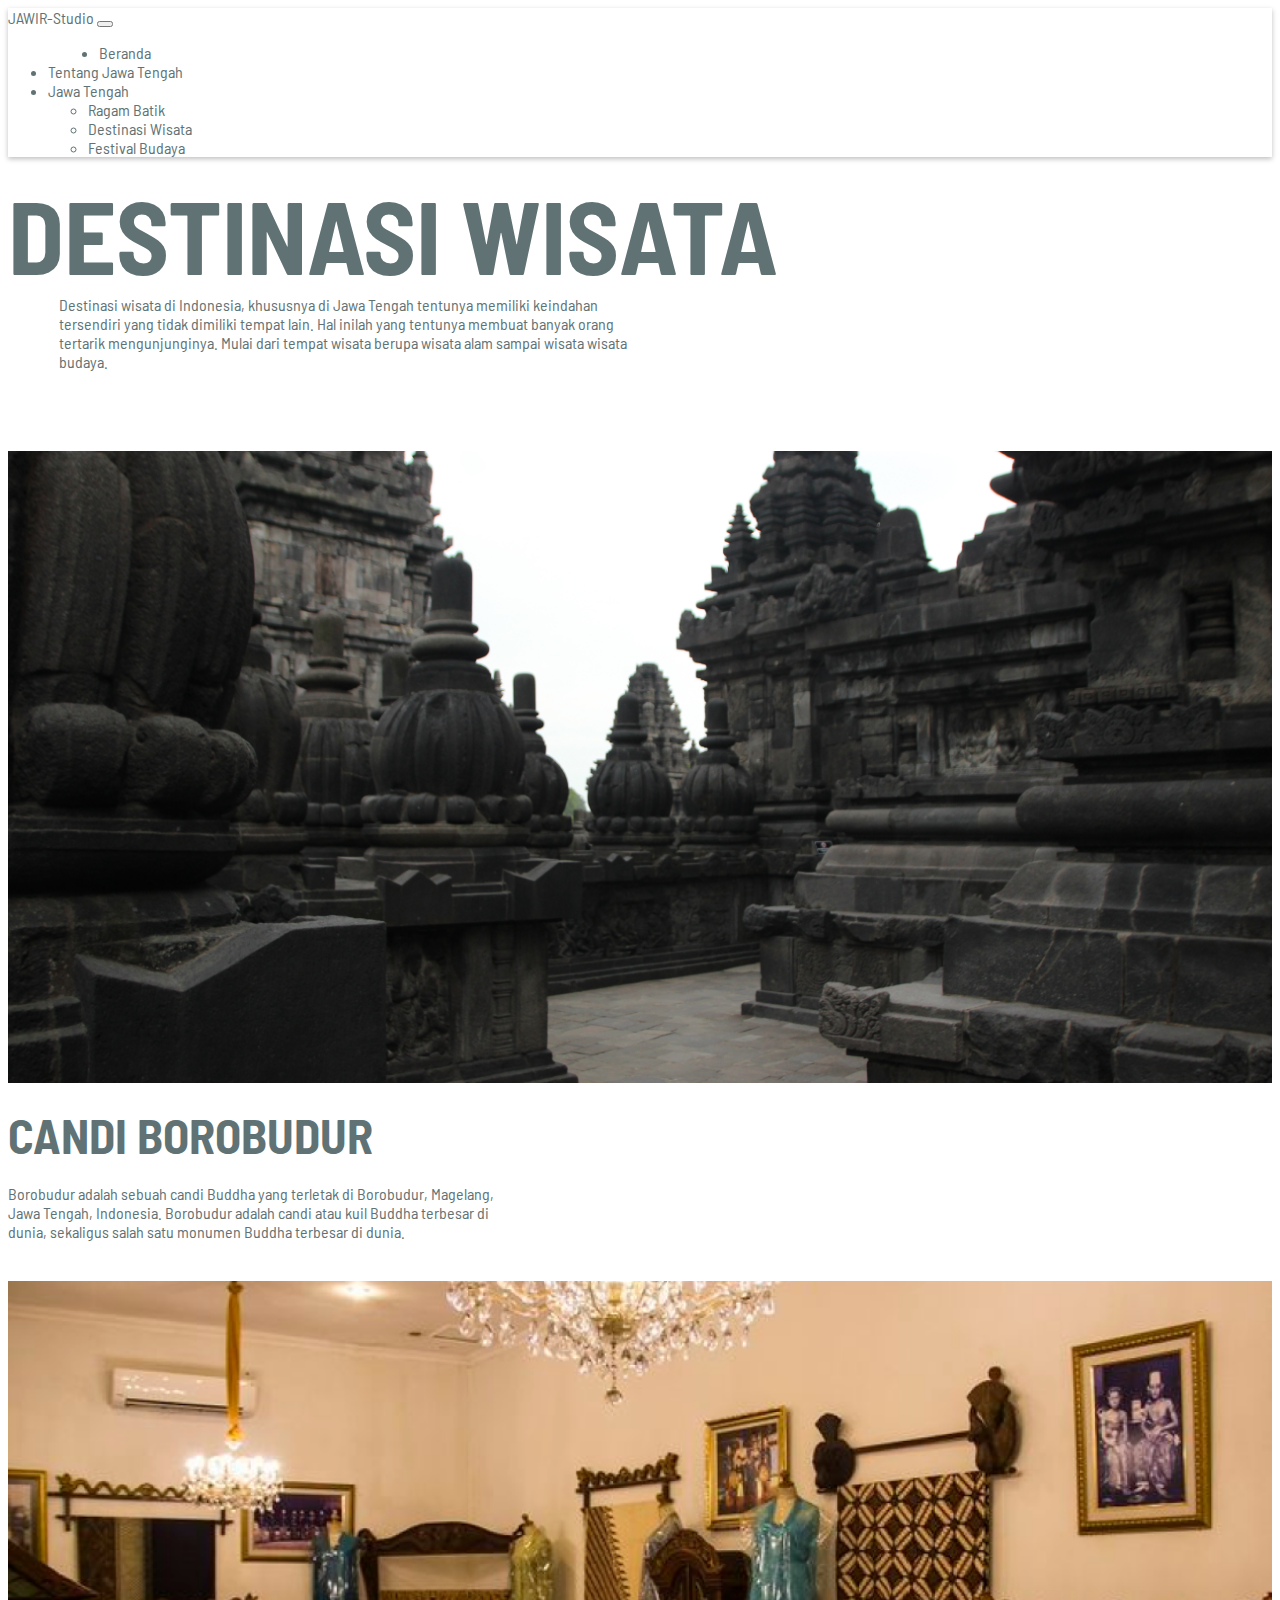
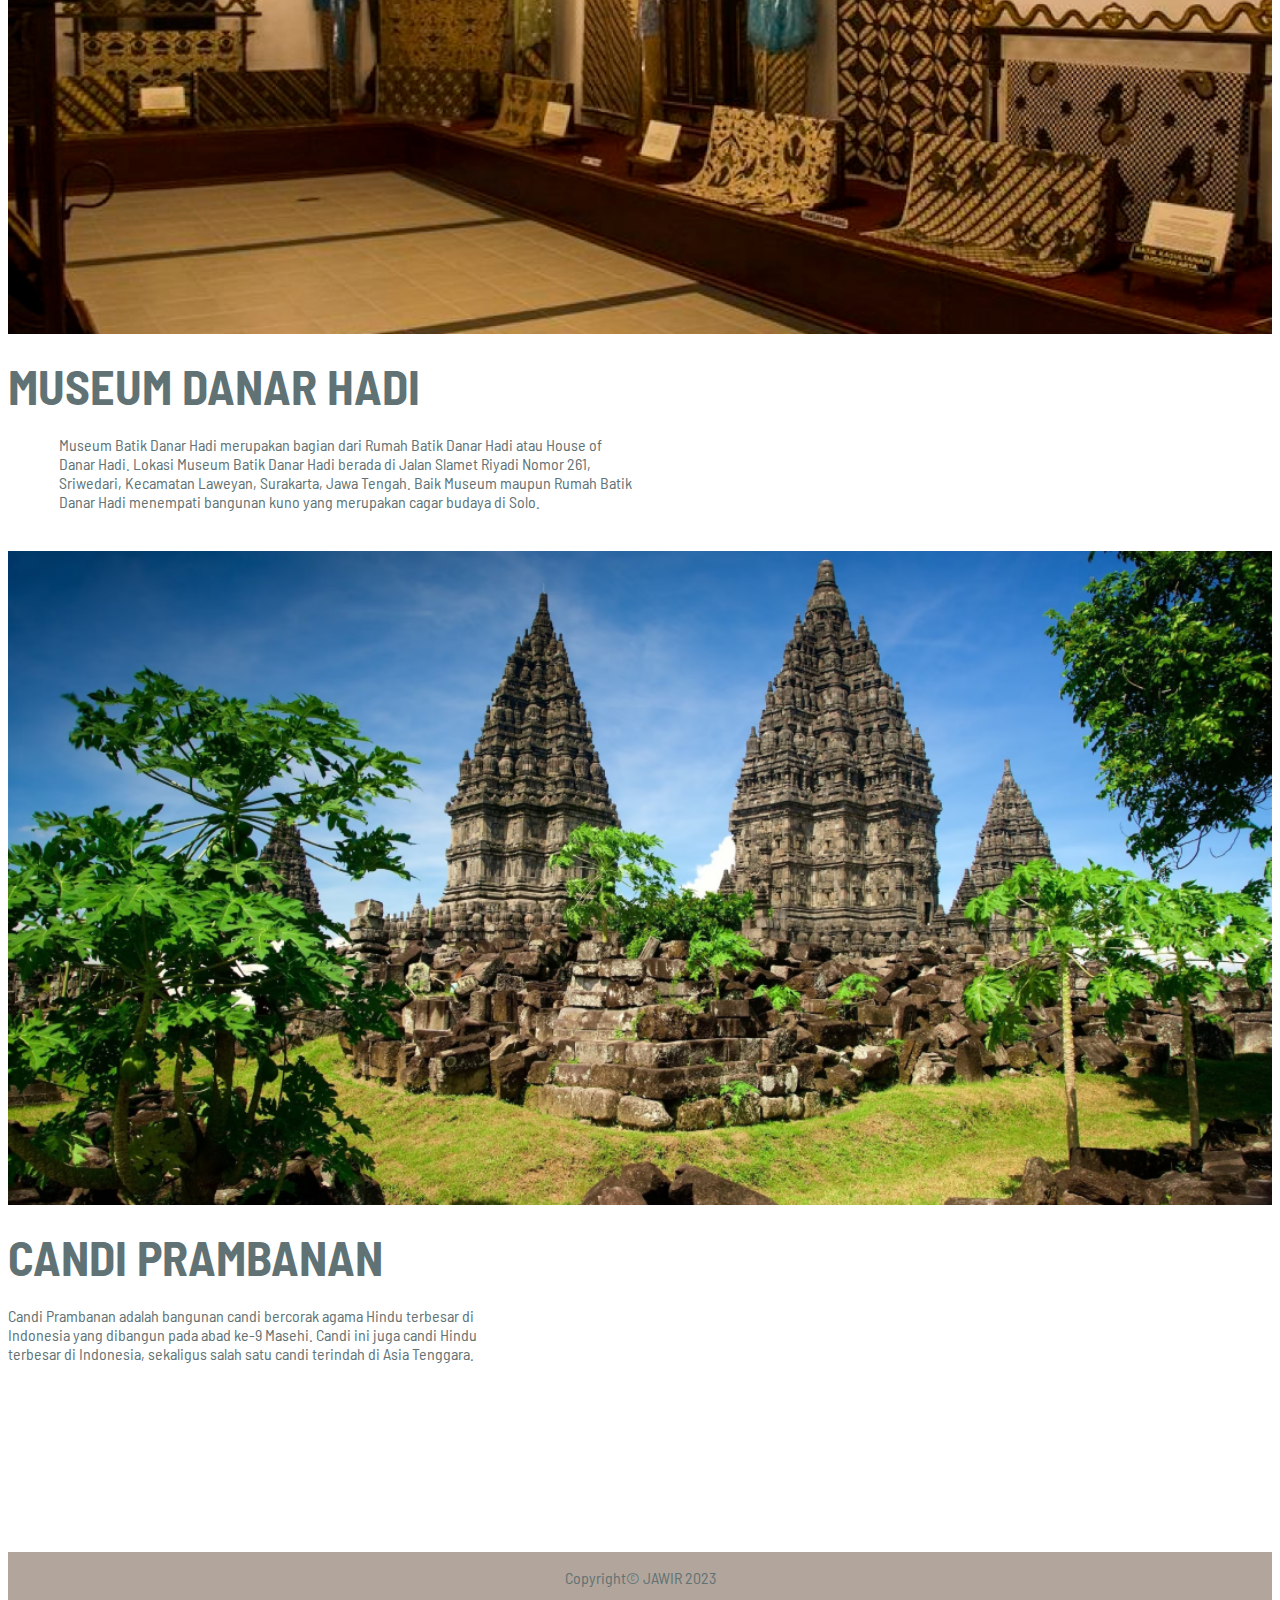
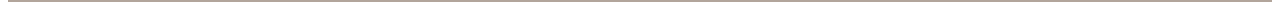
==== destinasi-wisata.html @ 3253f537 "Finishing (Experimental)" ====
<!DOCTYPE html>
<html lang="en">

<head>
    <meta charset="UTF-8">
    <meta name="viewport" content="width=device-width, initial-scale=1.0">
    <title>Jawa Tengah</title>
    <link href="https://cdn.jsdelivr.net/npm/bootstrap@5.3.2/dist/css/bootstrap.min.css" rel="stylesheet"
        integrity="sha384-T3c6CoIi6uLrA9TneNEoa7RxnatzjcDSCmG1MXxSR1GAsXEV/Dwwykc2MPK8M2HN" crossorigin="anonymous">
    <link rel="stylesheet" href="styling/main.css">
    <link rel="stylesheet" href="styling/tentang-jateng.css">
</head>

<body>
    <nav class="navbar navbar-expand-lg bg-body-tertiary sticky-top">
        <div class="container-fluid">
            <a class="navbar-brand" href="index.html">JAWIR-Studio</a>
            <button class="navbar-toggler" type="button" data-bs-toggle="collapse" data-bs-target="#navbarSupportedContent"
                aria-controls="navbarSupportedContent" aria-expanded="false" aria-label="Toggle navigation">
                <span class="navbar-toggler-icon"></span>
            </button>
            <div class="collapse navbar-collapse" id="navbarSupportedContent">
                <ul class="navbar-nav me-auto mb-2 mb-lg-0">
                    <li class="nav-item">
                        <a class="nav-link" href="index.html">Beranda</a>
                    </li>
                    <li class="nav-item">
                        <a class="nav-link" href="tentang-jateng.html">Tentang Jawa Tengah</a>
                    </li>
                    </li>
                    <li class="nav-item dropdown">
                        <a class="nav-link dropdown-toggle" href="#" role="button" data-bs-toggle="dropdown"
                            aria-expanded="false">
                            Jawa Tengah
                        </a>
                        <ul class="dropdown-menu">
                            <li><a class="dropdown-item" href="ragam-batik.html">Ragam Batik</a></li>
                            <li><a class="dropdown-item active" aria-current="page" href="#">Destinasi Wisata</a></li>
                            <li><a class="dropdown-item" href="festival-budaya.html">Festival Budaya</a></li>
                        </ul>
                    </li>
                </ul>
            </div>
        </div>
    </nav>
    <div class="container">
        <h1 class="title">destinasi wisata</h1>
        <p>Destinasi wisata di Indonesia, khususnya di Jawa Tengah tentunya memiliki keindahan tersendiri yang tidak dimiliki
        tempat lain. Hal inilah yang tentunya membuat banyak orang tertarik mengunjunginya. Mulai dari tempat wisata berupa
        wisata alam sampai wisata wisata budaya.</p>
        <img src="pictures/candi-borobudur-bg.png" alt="Candi Borobudur" width="100%">
        <h1 class="cmt-1 other-title">candi borobudur</h1>
        <p class="cmt-1">Borobudur adalah sebuah candi Buddha yang terletak di Borobudur, Magelang, Jawa Tengah, Indonesia. Borobudur adalah
        candi atau kuil Buddha terbesar di dunia, sekaligus salah satu monumen Buddha terbesar di dunia.</p>
        <img src="pictures/museum-danar-hadi.png" alt="Museum Danar Hadi" width="100%">
        <div class="d-flex flex-column align-items-end text-end">
            <h1 class="cmt-1 other-title cmw">museum danar hadi</h1>
            <p class="cmt-1">Museum Batik Danar Hadi merupakan bagian dari Rumah Batik Danar Hadi atau House of Danar Hadi. Lokasi Museum Batik Danar
            Hadi berada di Jalan Slamet Riyadi Nomor 261, Sriwedari, Kecamatan Laweyan, Surakarta, Jawa Tengah. Baik Museum maupun
            Rumah Batik Danar Hadi menempati bangunan kuno yang merupakan cagar budaya di Solo.</p>
        </div>
        <img src="pictures/candi-prambanan.png" alt="Candi Prambanan" width="100%">
        <h1 class="cmt-1 other-title">candi prambanan</h1>
        <p class="cmt-1">Candi Prambanan adalah bangunan candi bercorak agama Hindu terbesar di Indonesia yang dibangun pada abad ke-9 Masehi.
        Candi ini juga candi Hindu terbesar di Indonesia, sekaligus salah satu candi terindah di Asia Tenggara.</p>
    </div>
    <footer>
        <p>Copyright© JAWIR 2023</p>
    </footer>
    <script src="https://cdn.jsdelivr.net/npm/bootstrap@5.3.2/dist/js/bootstrap.bundle.min.js"
        integrity="sha384-C6RzsynM9kWDrMNeT87bh95OGNyZPhcTNXj1NW7RuBCsyN/o0jlpcV8Qyq46cDfL"
        crossorigin="anonymous"></script>
</body>

</html>
---- styling/main.css ----
@import url('https://fonts.googleapis.com/css2?family=Barlow+Semi+Condensed:wght@300;400;500;700&display=swap');

:root {
    --primary-color: #607274;
    --secondary-color: #B2A59B;
}

* {
    font-family: 'Barlow Semi Condensed', sans-serif;
    box-sizing: border-box;
    color: var(--primary-color);
    cursor: default;
    user-select: none;
}

nav {
    box-shadow: 0 2px 5px rgba(0, 0, 0, 0.25);
}

li.nav-item:first-child {
    margin-left: var(--ml);
}

button,
button span {
    cursor: pointer;
}

.dropdown-item:hover:not(:active) {
    background-color: rgba(184, 184, 184, 0.548);
}

a {
    text-decoration: none;
    cursor: pointer;
}

p {
    margin: 0 !important;
}

.fw700 {
    font-weight: 700;
}

.fw500 {
    font-weight: 500;
}

.fw300 {
    font-weight: 300;
}

.subtitle {
    font-size: clamp(0.8rem, 2vw, 1.5rem);
}

footer {
    background-color: var(--secondary-color);
    width: 100%;
    height: 50px;
    margin-top: 15% !important;
    display: flex;
    justify-content: center;
    align-items: center;
}

@media (max-width: 991px) {
    :root {
        --ml: 0;
    }

    * {
        scroll-padding: 29vh;
    }
}

@media (min-width: 992px) {
    :root {
        --ml: 4vw;
    }

    * {
        scroll-padding: 50px;
    }
}
---- styling/tentang-jateng.css ----
p {
    font-weight: 400;
}

h1 {
    text-transform: uppercase;
    font-weight: 700;
    margin: 0;
}

.container > p.subtitle:where(:not([class~=fw700])) {
    max-width: 30%;
}

.cmw {
    max-width: 50%;
}

p.cmt-1 {
    width: 40%;
}

.cm-1 {
    margin: 50px 0 -1.5% 0.5% !important;
}

.cmt-1 {
    margin-top: 20px !important;
}

.container > div[class=d-flex] {
    margin-top: 3% !important;
    gap: 15%;
}

.title {
    font-size: clamp(3em, 8vw, 6.5em);
}

.subtitle {
    text-transform: capitalize;
}

.subtitle:where([class~=fw300]) {
    font-size: clamp(0.7rem, 2vw, 1.25rem) !important;
}

.subtitle:where(:not([class~=fw300])) {
    font-size: clamp(1.15rem, 2vw, 1.5rem);
}

.other-title {
    font-size: 3rem;
}

img {
    margin-top: 40px !important;
}

img:nth-child(4) {
    aspect-ratio: 3/2;
}

p:nth-child(2) {
    padding-left: 4vw;
    width: 50%
}

img:nth-child(3) {
    margin-top: 80px !important;
}

@media (max-width: 540px) {
    *:where(:not([class^=cmt-1])) {
        text-align: center;
    }

    .container > .cmt-1 {
        text-align: start;
    }

    .other-title {
        font-size: 2.5rem;
    }

    .container > .d-flex {
        justify-content: space-around;
        gap: 0 !important;
    }

    .container > p.subtitle:where(:not([class~=fw700])),
    .cmw {
        max-width: 100%;
    }

    .d-flex.text-end > h1 {
        width: 100%;
    }

    p.cmt-1 {
        width: 95%;
    }

    p:nth-child(2) {
        padding-left: 0;
        width: 100%;
        text-align: center;
    }
}

@media (min-width:541px) and (max-width:769px) {
    .cmw {
        max-width: 75%;
    }

    p.cmt-1 {
        width: 65%;
    }

    p:nth-child(2) {
        padding-left: 2vw;
    }
}

@media (max-width: 1100px) {
    span::after {
        content: "\a";
        white-space: pre;
    }
}
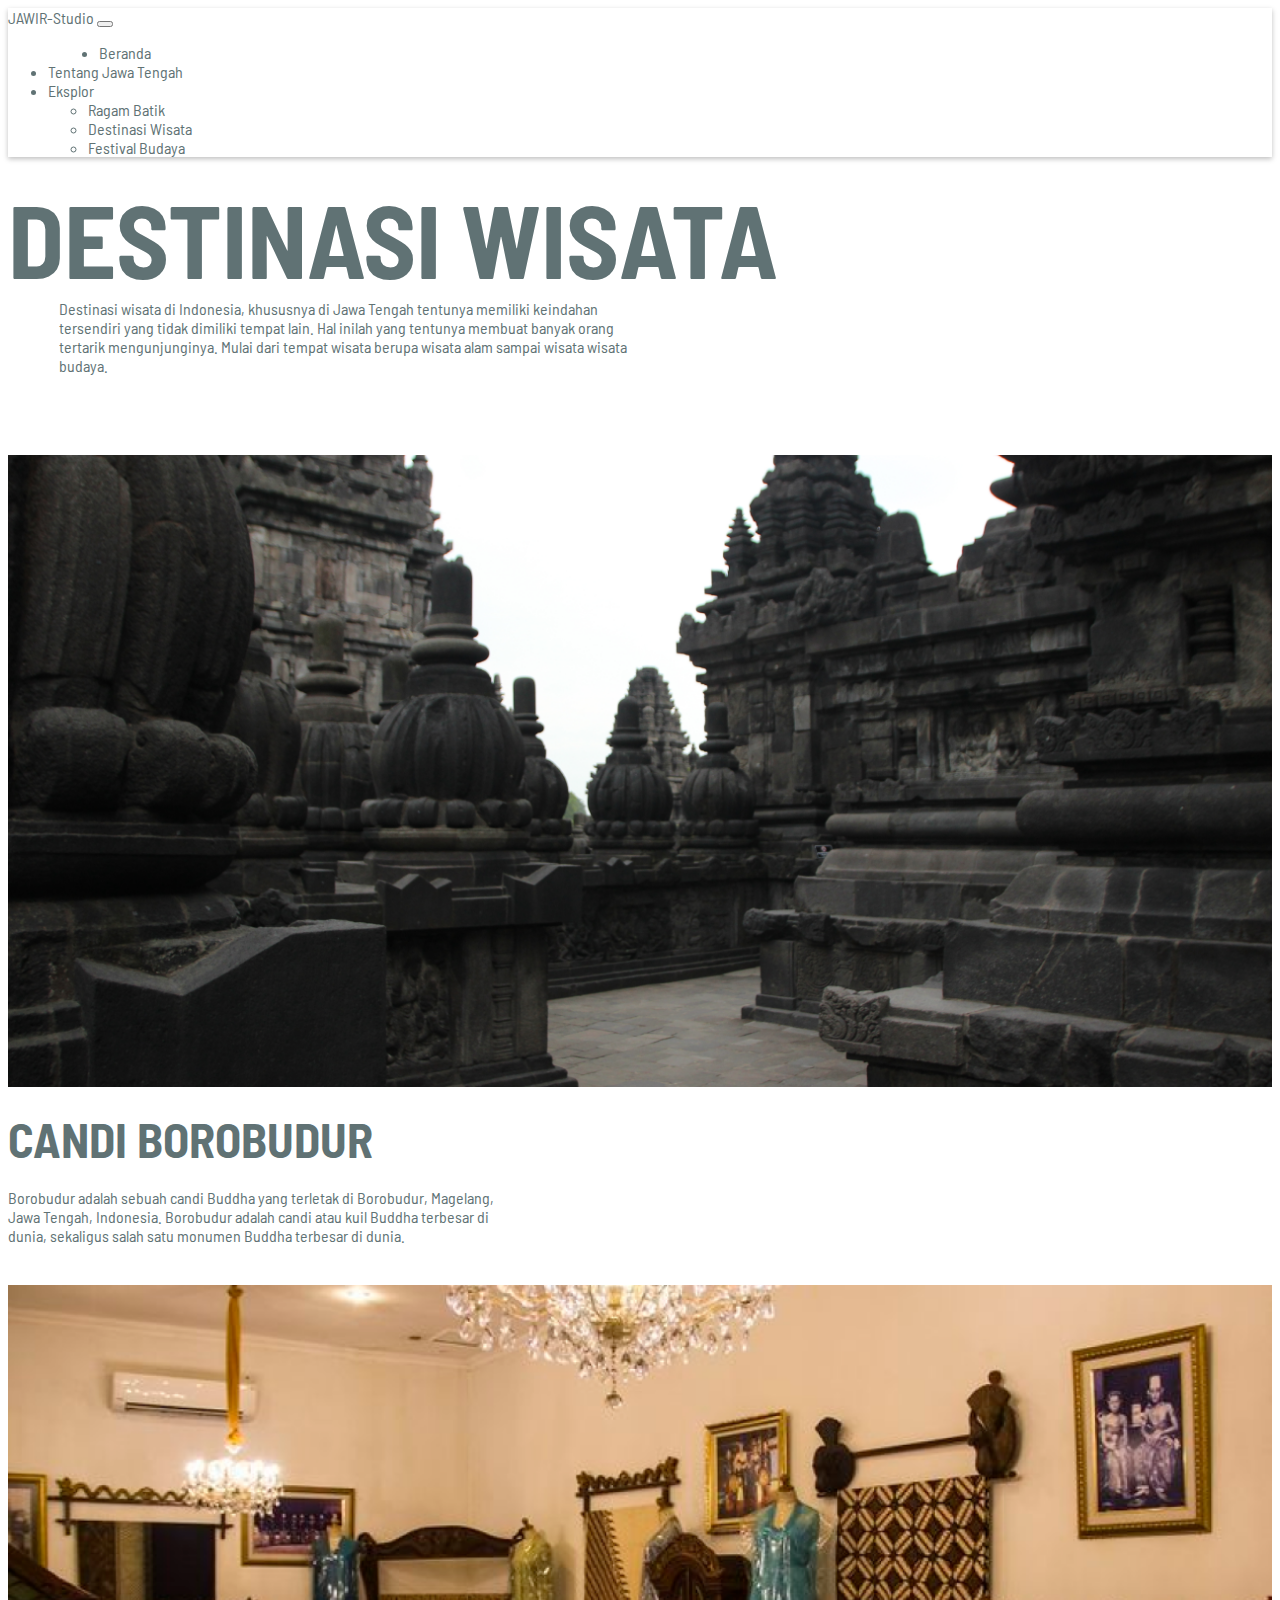
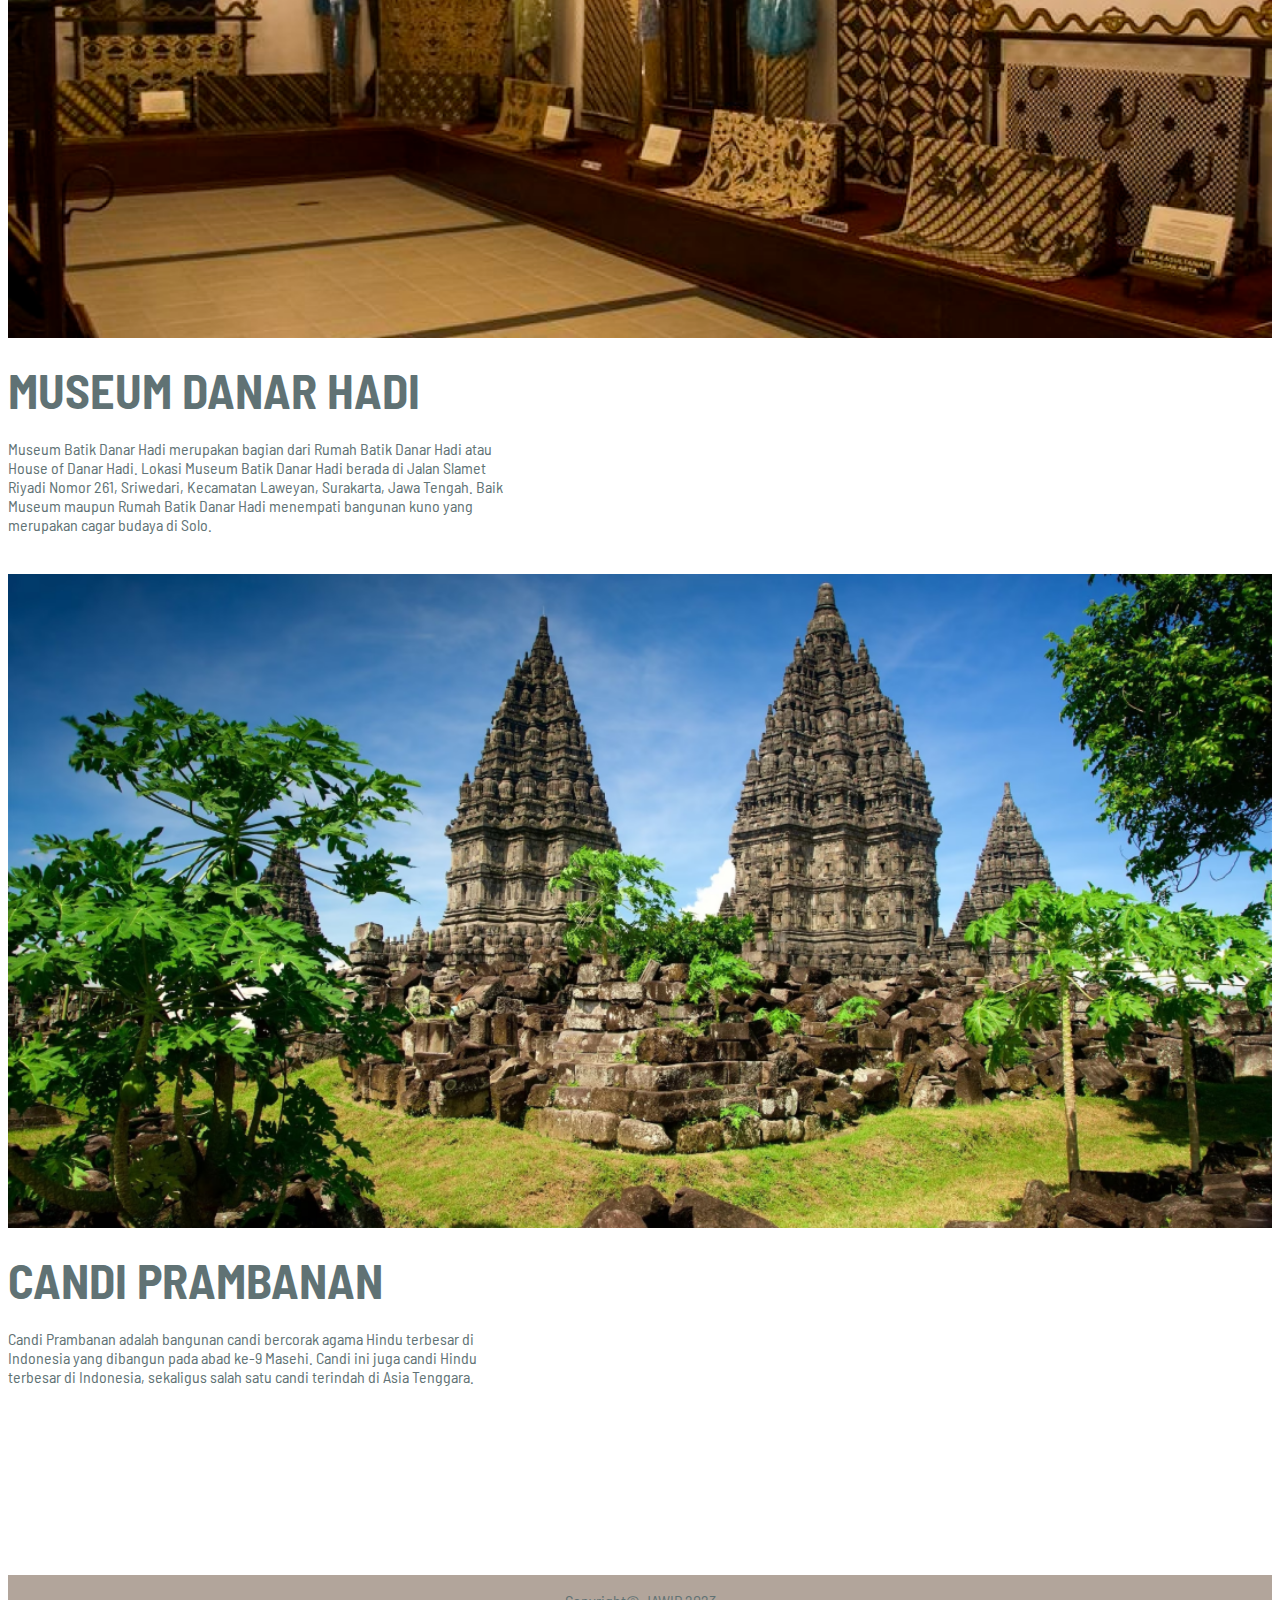
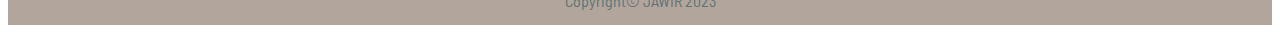
==== commit 431cf93f: "Fiksasi Akhir (1)" ====
--- a/destinasi-wisata.html
+++ b/destinasi-wisata.html
@@ -4,7 +4,7 @@
 <head>
     <meta charset="UTF-8">
     <meta name="viewport" content="width=device-width, initial-scale=1.0">
-    <title>Jawa Tengah</title>
+    <title>Destinasi Wisata | Jawa Tengah</title>
     <link href="https://cdn.jsdelivr.net/npm/bootstrap@5.3.2/dist/css/bootstrap.min.css" rel="stylesheet"
         integrity="sha384-T3c6CoIi6uLrA9TneNEoa7RxnatzjcDSCmG1MXxSR1GAsXEV/Dwwykc2MPK8M2HN" crossorigin="anonymous">
     <link rel="stylesheet" href="styling/main.css">
@@ -31,7 +31,7 @@
                     <li class="nav-item dropdown">
                         <a class="nav-link dropdown-toggle" href="#" role="button" data-bs-toggle="dropdown"
                             aria-expanded="false">
-                            Jawa Tengah
+                            Eksplor
                         </a>
                         <ul class="dropdown-menu">
                             <li><a class="dropdown-item" href="ragam-batik.html">Ragam Batik</a></li>
--- a/styling/main.css
+++ b/styling/main.css
@@ -3,6 +3,10 @@
 :root {
     --primary-color: #607274;
     --secondary-color: #B2A59B;
+}
+
+body > .container{
+    margin-top: 20px;
 }
 
 * {
--- a/styling/tentang-jateng.css
+++ b/styling/tentang-jateng.css
@@ -21,7 +21,7 @@
 }
 
 .cm-1 {
-    margin: 50px 0 -1.5% 0.5% !important;
+    margin: 30px 0 -1.5% 0.5% !important;
 }
 
 .cmt-1 {
@@ -61,7 +61,7 @@
     aspect-ratio: 3/2;
 }
 
-p:nth-child(2) {
+.container > p:nth-child(2) {
     padding-left: 4vw;
     width: 50%
 }
@@ -101,9 +101,9 @@
         width: 95%;
     }
 
-    p:nth-child(2) {
+    .container > p:nth-child(2) {
         padding-left: 0;
-        width: 100%;
+        width: 100% !important;
         text-align: center;
     }
 }
